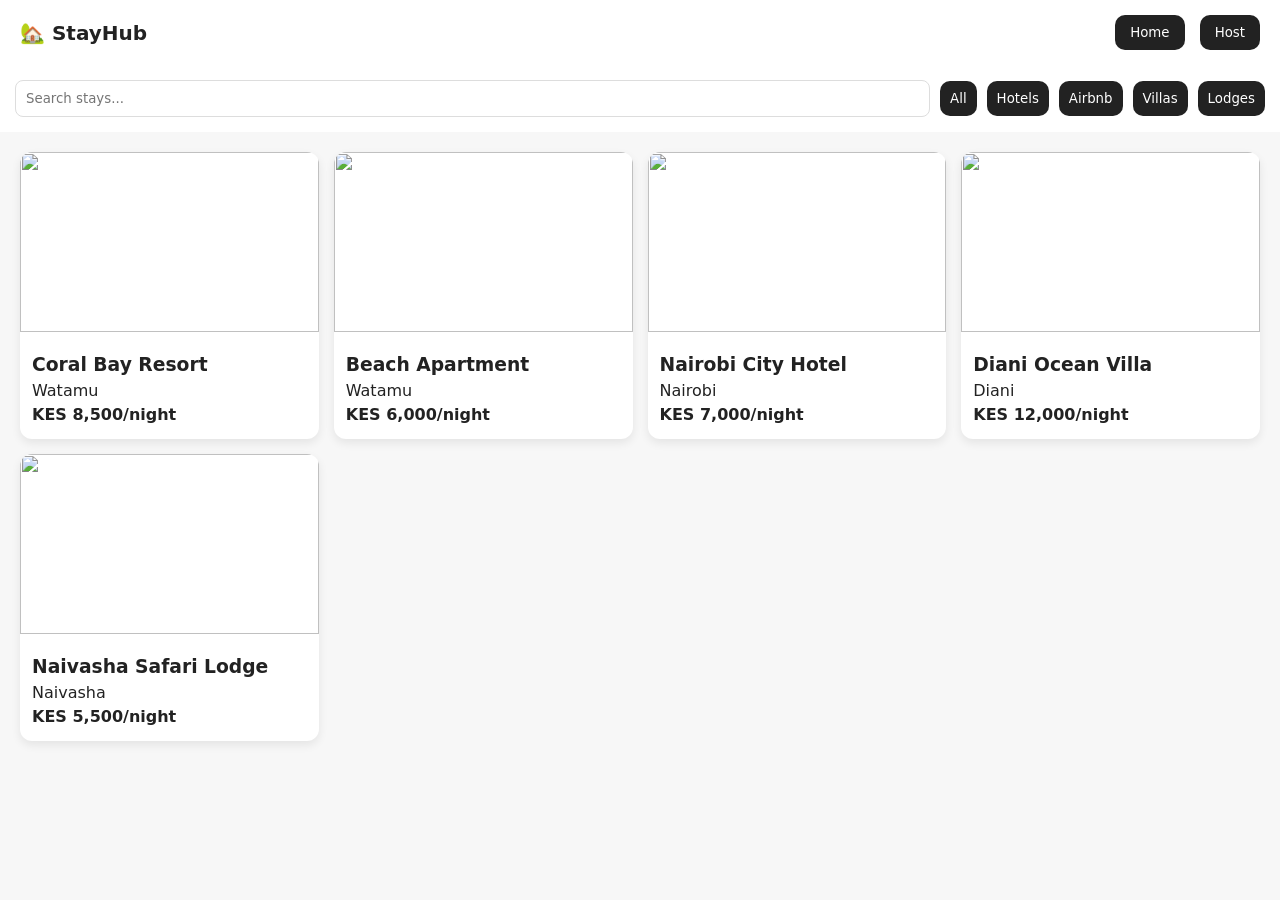
==== listings.html @ 0a6e269f "Add files via upload" ====
<!DOCTYPE html>
<html lang="en">
<head>
  <meta charset="UTF-8">
  <title>Listings | StayHub Kenya</title>
  <meta name="viewport" content="width=device-width, initial-scale=1.0">
  <link rel="stylesheet" href="styles.css">
</head>

<body style="margin:0;font-family:Arial;background:#f7f7f7;">

<!-- NAVBAR -->
<header style="background:white;padding:15px 20px;display:flex;justify-content:space-between;align-items:center;box-shadow:0 2px 10px rgba(0,0,0,0.08);">
  <div style="font-weight:bold;font-size:20px;">🏡 StayHub</div>

  <div>
    <button onclick="goToExplore()" style="margin-right:10px;">Home</button>
    <button onclick="goToHost()">Host</button>
  </div>
</header>

<!-- FILTER BAR -->
<div style="padding:15px;background:white;display:flex;gap:10px;flex-wrap:wrap;align-items:center;">

  <input id="searchInput" type="text" placeholder="Search stays..."
    oninput="renderListings()"
    style="padding:10px;border:1px solid #ddd;border-radius:8px;flex:1;min-width:200px;">

  <button onclick="setFilter('all')" style="padding:10px;">All</button>
  <button onclick="setFilter('hotel')" style="padding:10px;">Hotels</button>
  <button onclick="setFilter('airbnb')" style="padding:10px;">Airbnb</button>
  <button onclick="setFilter('villa')" style="padding:10px;">Villas</button>
  <button onclick="setFilter('lodge')" style="padding:10px;">Lodges</button>

</div>

<!-- LISTINGS CONTAINER -->
<div id="listingsContainer"
  style="display:grid;grid-template-columns:repeat(auto-fit,minmax(250px,1fr));gap:15px;padding:20px;">
</div>

<!-- MODAL -->
<div id="modal" style="display:none;position:fixed;top:0;left:0;width:100%;height:100%;background:rgba(0,0,0,0.6);justify-content:center;align-items:center;">

  <div style="background:white;width:90%;max-width:500px;border-radius:12px;padding:20px;position:relative;">

    <span onclick="closeModal()" style="position:absolute;top:10px;right:15px;font-size:22px;cursor:pointer;">×</span>

    <img id="modalImage" style="width:100%;border-radius:10px;margin-bottom:10px;">

    <h2 id="modalTitle"></h2>
    <p id="modalLocation"></p>
    <h3 id="modalPrice"></h3>
    <p id="modalDesc"></p>

    <button style="width:100%;padding:12px;background:#ff385c;color:white;border:none;border-radius:8px;">
      Book Now
    </button>

  </div>
</div>

<script src="script.js"></script>
</body>
</html>
---- styles.css ----
:root {
  --primary: #ff385c;
  --dark: #111;
  --text: #222;
  --muted: #777;
  --bg: #f6f6f6;
  --card: #ffffff;
  --shadow: 0 10px 30px rgba(0,0,0,0.08);
  --shadow-hover: 0 18px 50px rgba(0,0,0,0.15);
  --radius: 18px;
}

body {
   background:
  radial-gradient(circle at top left,#fff,#f7f8fa);
  color: var(--text);
  -webkit-font-smoothing: antialiased;
  line-height: 1.5;
}
/* RESET */
* {
  margin: 0;
  padding: 0;
  box-sizing: border-box;
  font-family: "Inter", system-ui, sans-serif;
}

body {
  background: #f7f7f7;
  color: #222;
}

/* NAVBAR */
.navbar {
  position: fixed;
  top: 0;
  width: 100%;
  padding: 14px 60px;
  display: flex;
  justify-content: space-between;
  align-items: center;

  background: rgba(255,255,255,0.75);
  backdrop-filter: blur(18px);
  border-bottom: 1px solid rgba(0,0,0,0.05);

  z-index: 1000;
}

.logo {
  font-weight: 700;
  font-size: 20px;
  letter-spacing: -0.5px;
}

.nav-links a {
  margin-left: 22px;
  text-decoration: none;
  color: var(--text);
  font-weight: 500;
  transition: 0.3s;
  position: relative;
}

.nav-links a:hover {
  color: var(--primary);
}

/* HERO */
.hero {
  height: 90vh;
  background: url("https://images.unsplash.com/photo-1500375592092-40eb2168fd21") center/cover;
  display: flex;
  align-items: center;
  justify-content: center;
  position: relative;
}

.hero-overlay {
  background: linear-gradient(
    to bottom,
    rgba(0,0,0,0.55),
    rgba(0,0,0,0.35),
    rgba(0,0,0,0.6)
  );
}
.hero-content {
  position: relative;
  text-align: center;
  color: white;
  max-width: 700px;
}

.hero-content h1 {
  font-size: 54px;
  font-weight: 700;
  letter-spacing: -1px;
}

.hero-content p {
  opacity: 0.9;
  font-size: 18px;
}
/* SEARCH BOX */
.search-box {
  display: flex;
  margin-top: 20px;
  background: white;
  padding: 6px;
  border-radius: 999px;
  box-shadow: var(--shadow);
  width: fit-content;
  margin-inline: auto;
}

.search-box input {
  border: none;
  outline: none;
  padding: 14px 18px;
  border-radius: 999px;
  width: 320px;
  font-size: 14px;
}

.search-box button {
  border-radius: 999px;
  padding: 12px 22px;
  background: var(--primary);
  font-weight: 600;
}
.search-box button:hover {
  background: #e61e4d;
}

/* SECTION */
.section {
  padding: 80px 50px;
}

.section-title {
  font-size: 28px;
  margin-bottom: 30px;
}



/* CAROUSEL CONTAINER */
.carousel {
  display: flex;
  gap: 20px;
  overflow-x: auto;
  padding: 10px 20px 30px;
  scroll-snap-type: x mandatory;
  scroll-behavior: smooth;
}

/* HIDE SCROLLBAR */
.carousel::-webkit-scrollbar {
  display: none;
}

/* CARD FIX FOR CAROUSEL */
.carousel .card {
  min-width: 280px;
  scroll-snap-align: start;
  flex-shrink: 0;
}

/* CARD */
.card {
  background: var(--card);
  border-radius: var(--radius);
  overflow: hidden;
  box-shadow: var(--shadow);
  transition: 0.35s ease;
}

.card:hover {
  transform: translateY(-10px);
  box-shadow: var(--shadow-hover);
}
/* IMAGE */
.card-img {
  height: 200px;
  background-size: cover;
  background-position: center;
  transition: 0.4s ease;
}

.card:hover .card-img {
  transform: scale(1.05);
}
.img1 {
  background-image: url("https://images.unsplash.com/photo-1501117716987-c8e1ecb2106e");
}

.img2 {
  background-image: url("https://images.unsplash.com/photo-1522708323590-d24dbb6b0267");
}

.img3 {
  background-image: url("https://images.unsplash.com/photo-1566073771259-6a8506099945");
}
.card-content {
  padding: 16px;
}

.card-content h3 {
  font-size: 16px;
  font-weight: 600;
}

.card-content p {
  color: var(--muted);
  font-size: 13px;
}

.price {
  margin-top: 10px;
  font-weight: 700;
  color: var(--primary);
  font-size: 14px;
}


/* MODAL BACKDROP */
.modal {
  display: none;
  position: fixed;
  top:0;
  left:0;
  width:100%;
  height:100%;
  background: rgba(0,0,0,0.6);
  justify-content:center;
  align-items:center;
  z-index:9999;
  backdrop-filter: blur(6px);
}

button {
  transition: 0.3s ease;
}

button:hover {
  transform: translateY(-2px);
}

/* MODAL BOX */
.modal-content {
  background: white;
  width: 92%;
  max-width: 520px;
  border-radius: 22px;
  padding: 22px;
  box-shadow: var(--shadow-hover);
}
@keyframes pop {
  from { transform: scale(0.9); opacity:0; }
  to { transform: scale(1); opacity:1; }
}

/* IMAGE */
.modal-content img {
  width:100%;
  border-radius:12px;
  margin-bottom:15px;
}

/* CLOSE BUTTON */
.close {
  float:right;
  font-size:24px;
  cursor:pointer;
}

/* CONTENT */
.card-content {
  padding: 15px;
}
.card:hover .card-img{
  transform:scale(1.12);
}
.price {
  margin: 10px 0;
  font-weight: bold;
  color: #ff385c;
}

/* BUTTON */
button {
  padding: 10px 15px;
  border: none;
  background: #222;
  color: white;
  border-radius: 10px;
  cursor: pointer;
  transition: 3s;
}

button:hover {
  background: #ff385c;
}

.modal-content{
  animation:modalIn .3s ease;
}

@keyframes modalIn{

from{
opacity:0;
transform:
translateY(20px)
scale(.95);
}

to{
opacity:1;
transform:
translateY(0)
scale(1);
}

}

.section-header{
  display:flex;
  justify-content:space-between;
  align-items:center;
  margin-bottom:30px;
}

.see-all{
  color:#ff385c;
  text-decoration:none;
  font-weight:600;
}

.features-grid{
  display:grid;
  grid-template-columns:
  repeat(auto-fit,minmax(250px,1fr));

  gap:25px;
}

.feature{
  background:white;
  padding:25px;
  border-radius:20px;
  box-shadow:
  0 10px 25px rgba(0,0,0,.06);
}

/* RESPONSIVE */
@media (max-width: 768px) {
  .hero-content h1 {
    font-size: 32px;
  }

  .search-box input {
    width: 200px;
  }

  .section {
    padding: 50px 20px;
  }
}
@media (max-width: 768px) {

  /* NAVBAR */
  .navbar {
    padding: 12px 15px;
    flex-direction: column;
    gap: 10px;
    text-align: center;
  }

  .nav-links a {
    margin: 0 10px;
    font-size: 14px;
  }

  /* HERO TEXT */
  .hero-content h1 {
    font-size: 28px;
  }

  .hero-content p {
    font-size: 14px;
  }

  /* SEARCH BOX */
  .search-box {
    flex-direction: column;
    align-items: center;
    gap: 10px;
  }

  .search-box input {
    width: 90%;
    border-radius: 30px;
    text-align: center;
  }

  .search-box button {
    width: 60%;
    border-radius: 30px;
  }

  /* SECTIONS */
  .section {
    padding: 40px 15px;
  }

  /* GRID */
  .grid {
    grid-template-columns: 1fr;
    gap: 15px;
  }

  /* CARDS */
  .card-img {
    height: 160px;
  }
}
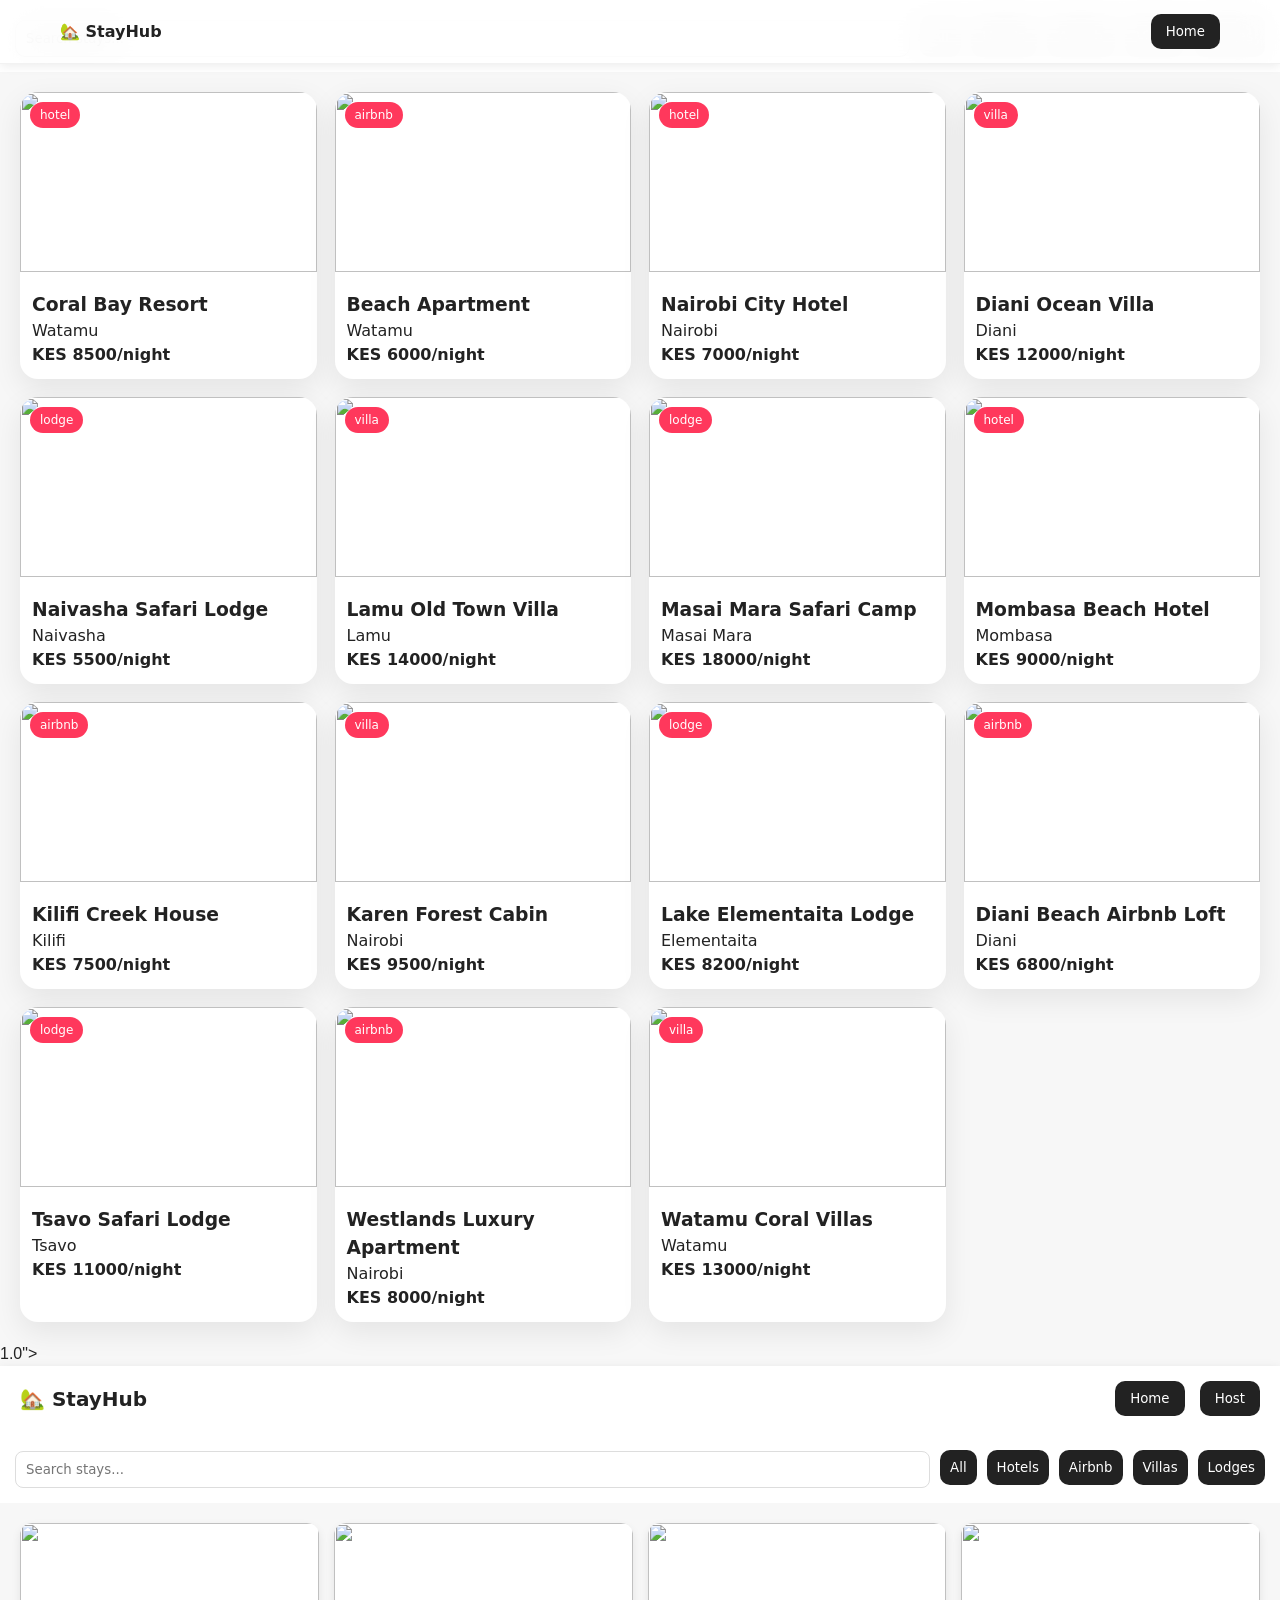
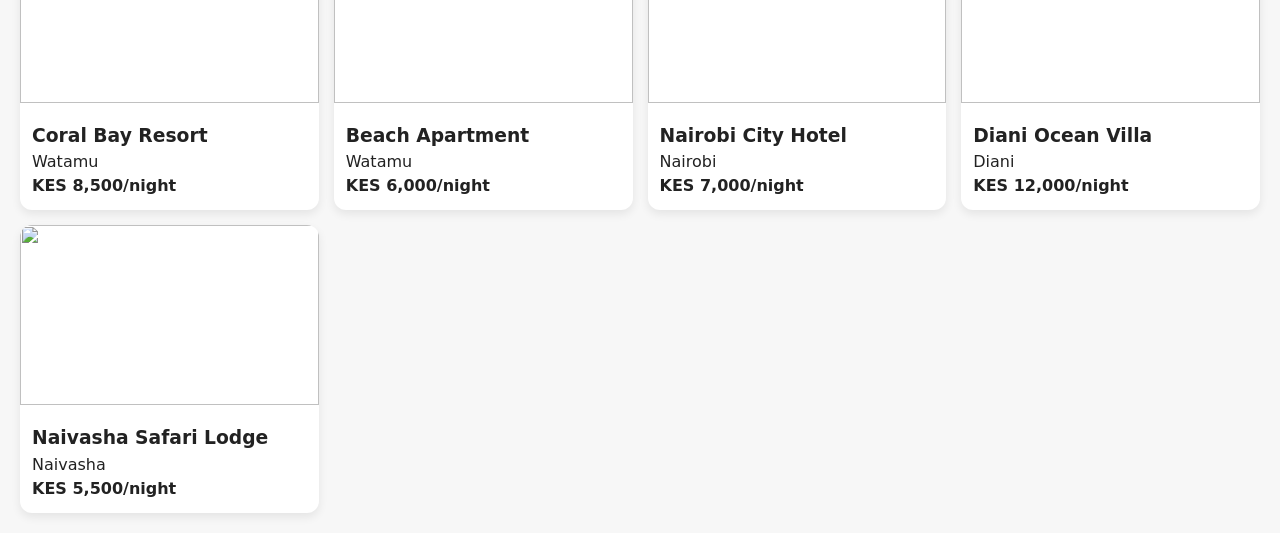
==== commit 36cbec2f: "Update listings.html" ====
--- a/listings.html
+++ b/listings.html
@@ -3,7 +3,404 @@
 <head>
   <meta charset="UTF-8">
   <title>Listings | StayHub Kenya</title>
-  <meta name="viewport" content="width=device-width, initial-scale=1.0">
+  <meta name="viewport" content="width=device-width, initial-scale=<!DOCTYPE html>
+<html lang="en">
+<head>
+<meta charset="UTF-8">
+<title>StayHub Listings</title>
+<meta name="viewport" content="width=device-width, initial-scale=1.0">
+
+<style>
+body{
+  margin:0;
+  font-family:Inter, Arial;
+  background:#f6f6f6;
+  color:#222;
+}
+
+/* NAV */
+.navbar{
+  display:flex;
+  justify-content:space-between;
+  padding:15px 20px;
+  background:white;
+  position:sticky;
+  top:0;
+  box-shadow:0 2px 10px rgba(0,0,0,.08);
+}
+
+/* FILTER */
+.filters{
+  display:flex;
+  gap:10px;
+  flex-wrap:wrap;
+  padding:15px;
+  background:white;
+}
+
+.filters input{
+  flex:1;
+  padding:10px;
+  border-radius:10px;
+  border:1px solid #ddd;
+}
+
+.filters button{
+  padding:10px 12px;
+  border:none;
+  border-radius:10px;
+  cursor:pointer;
+  background:#eee;
+}
+
+.filters button:hover{
+  background:#ff385c;
+  color:white;
+}
+
+/* GRID */
+.grid{
+  display:grid;
+  grid-template-columns:repeat(auto-fit,minmax(260px,1fr));
+  gap:18px;
+  padding:20px;
+}
+
+/* CARD */
+.card{
+  background:white;
+  border-radius:16px;
+  overflow:hidden;
+  cursor:pointer;
+  box-shadow:0 10px 25px rgba(0,0,0,.08);
+  transition:.25s;
+}
+
+.card:hover{
+  transform:translateY(-6px);
+}
+
+.card img{
+  width:100%;
+  height:180px;
+  object-fit:cover;
+}
+
+.badge{
+  position:absolute;
+  margin:10px;
+  background:#ff385c;
+  color:white;
+  padding:4px 10px;
+  border-radius:20px;
+  font-size:12px;
+}
+
+/* MODAL */
+.modal{
+  display:none;
+  position:fixed;
+  inset:0;
+  background:rgba(0,0,0,.6);
+  justify-content:center;
+  align-items:center;
+  padding:20px;
+}
+
+.modal-content{
+  background:white;
+  width:100%;
+  max-width:520px;
+  border-radius:16px;
+  padding:20px;
+  position:relative;
+}
+
+.close{
+  position:absolute;
+  right:15px;
+  top:10px;
+  cursor:pointer;
+  font-size:22px;
+}
+
+/* BUTTON */
+.btn{
+  width:100%;
+  padding:12px;
+  background:#ff385c;
+  color:white;
+  border:none;
+  border-radius:10px;
+  cursor:pointer;
+}
+
+/* CHECKOUT */
+label{display:block;margin-top:10px;font-size:13px;}
+input,select{
+  width:100%;
+  padding:10px;
+  margin-top:5px;
+  border-radius:8px;
+  border:1px solid #ddd;
+}
+
+hr{margin:15px 0;}
+</style>
+</head>
+
+<body>
+
+<!-- NAV -->
+<div class="navbar">
+  <strong>🏡 StayHub</strong>
+  <button onclick="goHome()">Home</button>
+</div>
+
+<!-- FILTER -->
+<div class="filters">
+  <input id="search" placeholder="Search stays...">
+  <button onclick="setFilter('all')">All</button>
+  <button onclick="setFilter('hotel')">Hotels</button>
+  <button onclick="setFilter('airbnb')">Airbnb</button>
+  <button onclick="setFilter('villa')">Villas</button>
+  <button onclick="setFilter('lodge')">Lodges</button>
+</div>
+
+<!-- GRID -->
+<div id="grid" class="grid"></div>
+
+<!-- PROPERTY MODAL -->
+<div id="modal" class="modal">
+  <div class="modal-content">
+
+    <span class="close" onclick="closeModal()">×</span>
+
+    <img id="img" style="width:100%;height:220px;object-fit:cover;border-radius:12px">
+    <h2 id="title"></h2>
+    <p id="location"></p>
+    <h3 id="price"></h3>
+    <p id="desc"></p>
+
+    <button class="btn" onclick="openCheckout()">Book Now</button>
+  </div>
+</div>
+
+<!-- CHECKOUT -->
+<div id="checkout" class="modal">
+  <div class="modal-content">
+
+    <span class="close" onclick="closeCheckout()">×</span>
+
+    <h2>Checkout</h2>
+
+    <p id="summary"></p>
+
+    <label>Check-in</label>
+    <input type="date" id="ci">
+
+    <label>Check-out</label>
+    <input type="date" id="co">
+
+    <label>Guests</label>
+    <input type="number" id="guests" value="1" min="1">
+
+    <hr>
+
+    <p>Nights: <b id="nights">0</b></p>
+    <p>Total: <b id="total">KES 0</b></p>
+
+    <hr>
+
+    <label>Payment Method</label>
+    <select id="pay">
+      <option value="mpesa">M-Pesa</option>
+      <option value="card">Card</option>
+    </select>
+
+    <button class="btn" onclick="confirmBooking()">
+      Confirm & Pay
+    </button>
+
+  </div>
+</div>
+
+<script>
+/* =====================
+   DATA
+===================== */
+let listings = [
+  {id:1,name:"Coral Bay Resort",location:"Watamu",type:"hotel",price:8500,img:"https://images.unsplash.com/photo-1501117716987-c8e1ecb2106e",desc:"Luxury beachfront hotel with ocean view",badge:"HOT"},
+
+  {id:2,name:"Beach Apartment",location:"Watamu",type:"airbnb",price:6000,img:"https://images.unsplash.com/photo-1522708323590-d24dbb6b0267",desc:"Modern Airbnb near the ocean",badge:"NEW"},
+
+  {id:3,name:"Nairobi City Hotel",location:"Nairobi",type:"hotel",price:7000,img:"https://images.unsplash.com/photo-1566073771259-6a8506099945",desc:"CBD luxury hotel with skyline views",badge:"CITY"},
+
+  {id:4,name:"Diani Ocean Villa",location:"Diani",type:"villa",price:12000,img:"https://images.unsplash.com/photo-1505693416388-ac5ce068fe85",desc:"Private villa with pool and ocean view",badge:"VILLA"},
+
+  {id:5,name:"Naivasha Safari Lodge",location:"Naivasha",type:"lodge",price:5500,img:"https://images.unsplash.com/photo-1542314831-068cd1dbfeeb",desc:"Wildlife lodge near Lake Naivasha",badge:"SAFARI"},
+
+  {id:6,name:"Lamu Old Town Villa",location:"Lamu",type:"villa",price:14000,img:"https://images.unsplash.com/photo-1500375592092-40eb2168fd21",desc:"Historic Swahili-style island villa",badge:"HISTORIC"},
+
+  {id:7,name:"Masai Mara Safari Camp",location:"Masai Mara",type:"lodge",price:18000,img:"https://images.unsplash.com/photo-1500530855697-b586d89ba3ee",desc:"Luxury tented safari camp in the wild",badge:"WILD"},
+
+  {id:8,name:"Mombasa Beach Hotel",location:"Mombasa",type:"hotel",price:9000,img:"https://images.unsplash.com/photo-1520250497591-112f2f40a3f4",desc:"Coastal hotel near the Indian Ocean",badge:"BEACH"},
+
+  {id:9,name:"Kilifi Creek House",location:"Kilifi",type:"airbnb",price:7500,img:"https://images.unsplash.com/photo-1502005229762-cf1b2da7c5d6",desc:"Peaceful creek-side Airbnb escape",badge:"QUIET"},
+
+  {id:10,name:"Karen Forest Cabin",location:"Nairobi",type:"villa",price:9500,img:"https://images.unsplash.com/photo-1449844908441-8829872d2607",desc:"Forest-style cabin in Karen suburb",badge:"NATURE"},
+
+  {id:11,name:"Lake Elementaita Lodge",location:"Elementaita",type:"lodge",price:8200,img:"https://images.unsplash.com/photo-1501785888041-af3ef285b470",desc:"Lakeside lodge with flamingo views",badge:"LAKE"},
+
+  {id:12,name:"Diani Beach Airbnb Loft",location:"Diani",type:"airbnb",price:6800,img:"https://images.unsplash.com/photo-1507089947368-19c1da9775ae",desc:"Modern loft steps from beach",badge:"LOFT"},
+
+  {id:13,name:"Tsavo Safari Lodge",location:"Tsavo",type:"lodge",price:11000,img:"https://images.unsplash.com/photo-1516426122078-c23e76319801",desc:"Deep safari wilderness lodge experience",badge:"WILD"},
+
+  {id:14,name:"Westlands Luxury Apartment",location:"Nairobi",type:"airbnb",price:8000,img:"https://images.unsplash.com/photo-1493809842364-78817add7ffb",desc:"Modern city Airbnb in Westlands",badge:"URBAN"},
+
+  {id:15,name:"Watamu Coral Villas",location:"Watamu",type:"villa",price:13000,img:"https://images.unsplash.com/photo-1505691723518-36a5ac3b2b1b",desc:"Luxury villas overlooking coral reefs",badge:"PREMIUM"}
+];
+
+let current = null;
+let filter = "all";
+
+/* =====================
+   RENDER
+===================== */
+function render(){
+  let search = document.getElementById("search").value.toLowerCase();
+  let grid = document.getElementById("grid");
+
+  let filtered = listings.filter(l =>
+    (filter==="all" || l.type===filter) &&
+    (l.name.toLowerCase().includes(search) || l.location.toLowerCase().includes(search))
+  );
+
+  grid.innerHTML = filtered.map(l=>`
+    <div class="card" onclick="openModal(${l.id})">
+      <div class="badge">${l.type}</div>
+      <img src="${l.img}">
+      <div style="padding:12px">
+        <h3>${l.name}</h3>
+        <p>${l.location}</p>
+        <b>KES ${l.price}/night</b>
+      </div>
+    </div>
+  `).join("");
+}
+
+/* =====================
+   MODAL
+===================== */
+function openModal(id){
+  current = listings.find(l=>l.id===id);
+
+  document.getElementById("modal").style.display="flex";
+  document.getElementById("img").src=current.img;
+  document.getElementById("title").innerText=current.name;
+  document.getElementById("location").innerText=current.location;
+  document.getElementById("price").innerText="KES "+current.price;
+  document.getElementById("desc").innerText=current.desc;
+}
+
+function closeModal(){
+  document.getElementById("modal").style.display="none";
+}
+
+/* =====================
+   CHECKOUT
+===================== */
+function openCheckout(){
+  if(!current) return;
+
+  document.getElementById("checkout").style.display="flex";
+  document.getElementById("summary").innerText =
+    current.name + " - " + current.location;
+
+  calculate();
+}
+
+function closeCheckout(){
+  document.getElementById("checkout").style.display="none";
+}
+
+/* PRICE CALC */
+function calculate(){
+  if(!current) return;
+
+  let ci = document.getElementById("ci").value;
+  let co = document.getElementById("co").value;
+
+  if(!ci || !co) return;
+
+  let nights = Math.max((new Date(co)-new Date(ci))/(1000*60*60*24),1);
+
+  document.getElementById("nights").innerText = nights;
+  document.getElementById("total").innerText =
+    "KES " + (nights * current.price);
+}
+
+/* listeners */
+document.addEventListener("input", (e)=>{
+  if(e.target.id==="ci" || e.target.id==="co"){
+    calculate();
+  }
+});
+
+/* =====================
+   CONFIRM BOOKING
+===================== */
+function confirmBooking(){
+  let ci = document.getElementById("ci").value;
+  let co = document.getElementById("co").value;
+  let guests = document.getElementById("guests").value;
+  let pay = document.getElementById("pay").value;
+
+  if(!ci || !co){
+    alert("Select dates");
+    return;
+  }
+
+  let booking = {
+    id:Date.now(),
+    property:current,
+    checkIn:ci,
+    checkOut:co,
+    guests,
+    payment:pay,
+    status:"confirmed"
+  };
+
+  let data = JSON.parse(localStorage.getItem("bookings"))||[];
+  data.push(booking);
+  localStorage.setItem("bookings",JSON.stringify(data));
+
+  closeCheckout();
+  closeModal();
+
+  alert(pay==="mpesa"
+    ? "📲 M-Pesa STK simulated"
+    : "💳 Card payment successful"
+  );
+}
+
+/* =====================
+   FILTER + INIT
+===================== */
+function setFilter(f){
+  filter=f;
+  render();
+}
+
+function goHome(){
+  window.location.href="index.html";
+}
+
+document.addEventListener("DOMContentLoaded",render);
+</script>
+
+</body>
+</html>1.0">
   <link rel="stylesheet" href="styles.css">
 </head>
 
@@ -62,4 +459,4 @@
 
 <script src="script.js"></script>
 </body>
-</html>+</html>
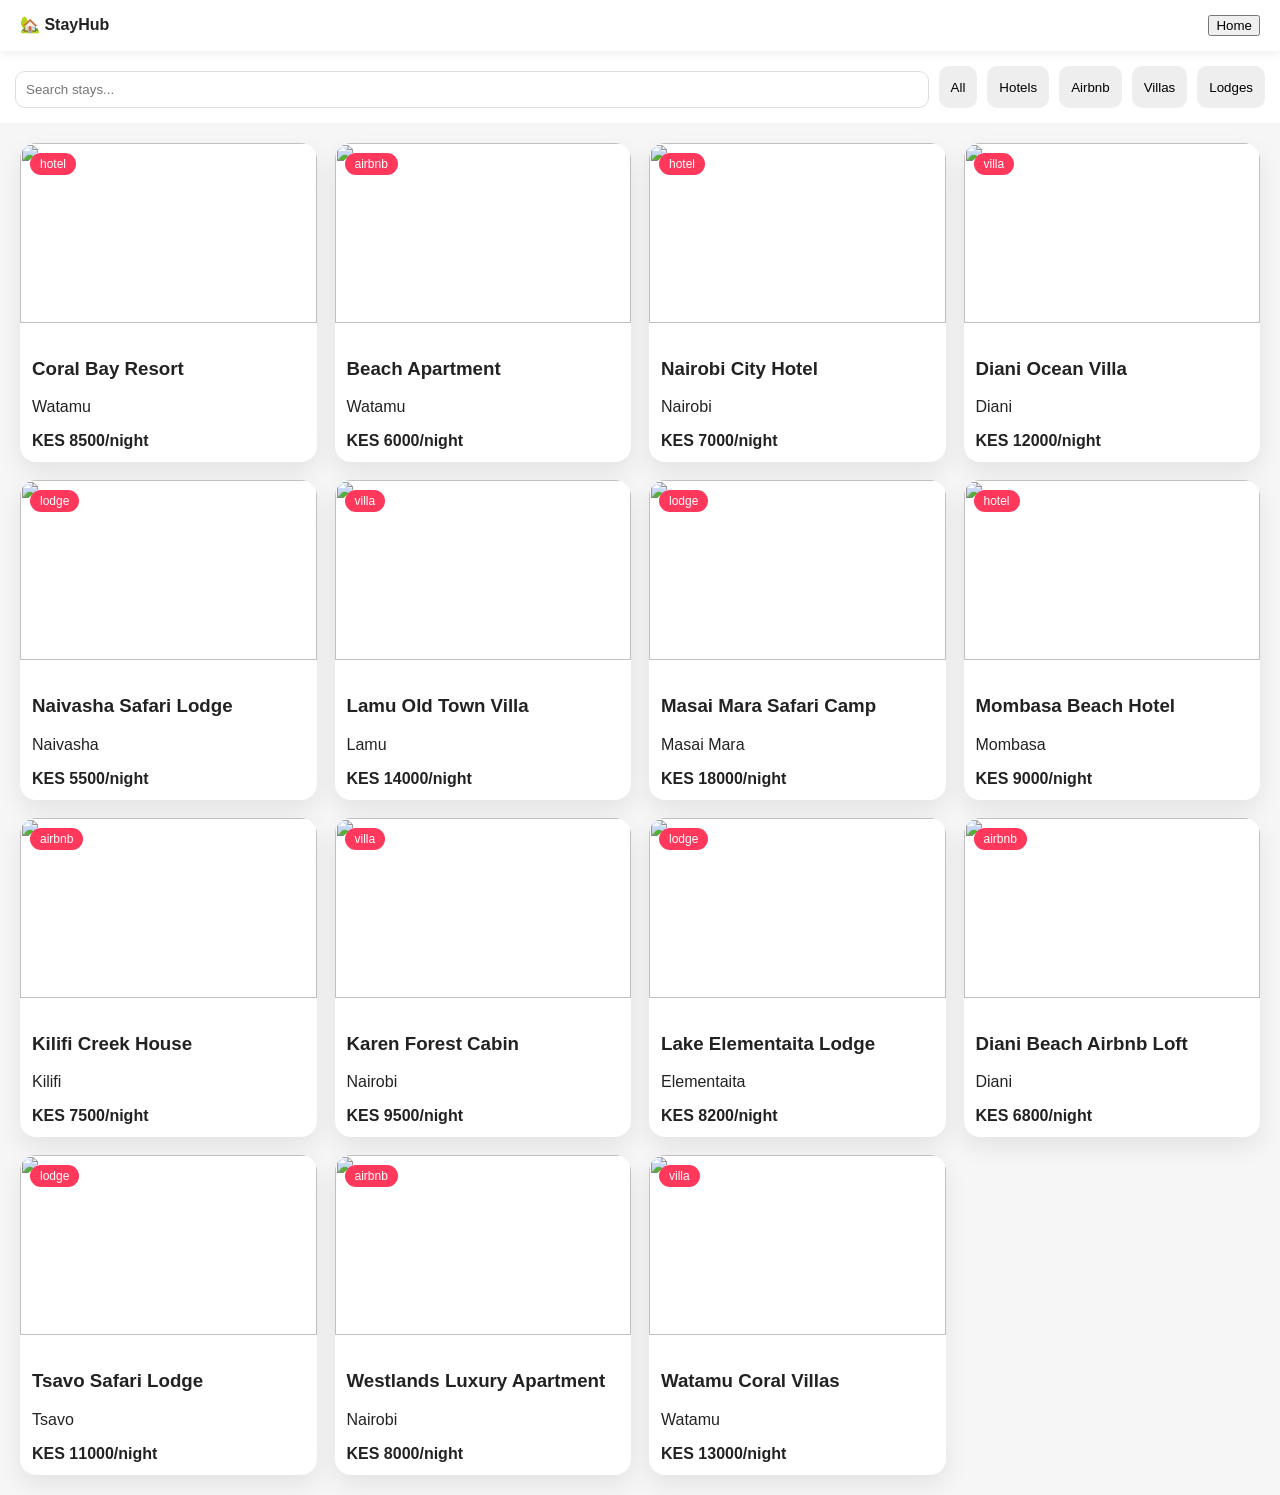
==== commit a425f154: "Update listings.html" ====
--- a/listings.html
+++ b/listings.html
@@ -1,9 +1,4 @@
 <!DOCTYPE html>
-<html lang="en">
-<head>
-  <meta charset="UTF-8">
-  <title>Listings | StayHub Kenya</title>
-  <meta name="viewport" content="width=device-width, initial-scale=<!DOCTYPE html>
 <html lang="en">
 <head>
 <meta charset="UTF-8">
@@ -400,63 +395,4 @@
 </script>
 
 </body>
-</html>1.0">
-  <link rel="stylesheet" href="styles.css">
-</head>
-
-<body style="margin:0;font-family:Arial;background:#f7f7f7;">
-
-<!-- NAVBAR -->
-<header style="background:white;padding:15px 20px;display:flex;justify-content:space-between;align-items:center;box-shadow:0 2px 10px rgba(0,0,0,0.08);">
-  <div style="font-weight:bold;font-size:20px;">🏡 StayHub</div>
-
-  <div>
-    <button onclick="goToExplore()" style="margin-right:10px;">Home</button>
-    <button onclick="goToHost()">Host</button>
-  </div>
-</header>
-
-<!-- FILTER BAR -->
-<div style="padding:15px;background:white;display:flex;gap:10px;flex-wrap:wrap;align-items:center;">
-
-  <input id="searchInput" type="text" placeholder="Search stays..."
-    oninput="renderListings()"
-    style="padding:10px;border:1px solid #ddd;border-radius:8px;flex:1;min-width:200px;">
-
-  <button onclick="setFilter('all')" style="padding:10px;">All</button>
-  <button onclick="setFilter('hotel')" style="padding:10px;">Hotels</button>
-  <button onclick="setFilter('airbnb')" style="padding:10px;">Airbnb</button>
-  <button onclick="setFilter('villa')" style="padding:10px;">Villas</button>
-  <button onclick="setFilter('lodge')" style="padding:10px;">Lodges</button>
-
-</div>
-
-<!-- LISTINGS CONTAINER -->
-<div id="listingsContainer"
-  style="display:grid;grid-template-columns:repeat(auto-fit,minmax(250px,1fr));gap:15px;padding:20px;">
-</div>
-
-<!-- MODAL -->
-<div id="modal" style="display:none;position:fixed;top:0;left:0;width:100%;height:100%;background:rgba(0,0,0,0.6);justify-content:center;align-items:center;">
-
-  <div style="background:white;width:90%;max-width:500px;border-radius:12px;padding:20px;position:relative;">
-
-    <span onclick="closeModal()" style="position:absolute;top:10px;right:15px;font-size:22px;cursor:pointer;">×</span>
-
-    <img id="modalImage" style="width:100%;border-radius:10px;margin-bottom:10px;">
-
-    <h2 id="modalTitle"></h2>
-    <p id="modalLocation"></p>
-    <h3 id="modalPrice"></h3>
-    <p id="modalDesc"></p>
-
-    <button style="width:100%;padding:12px;background:#ff385c;color:white;border:none;border-radius:8px;">
-      Book Now
-    </button>
-
-  </div>
-</div>
-
-<script src="script.js"></script>
-</body>
 </html>
